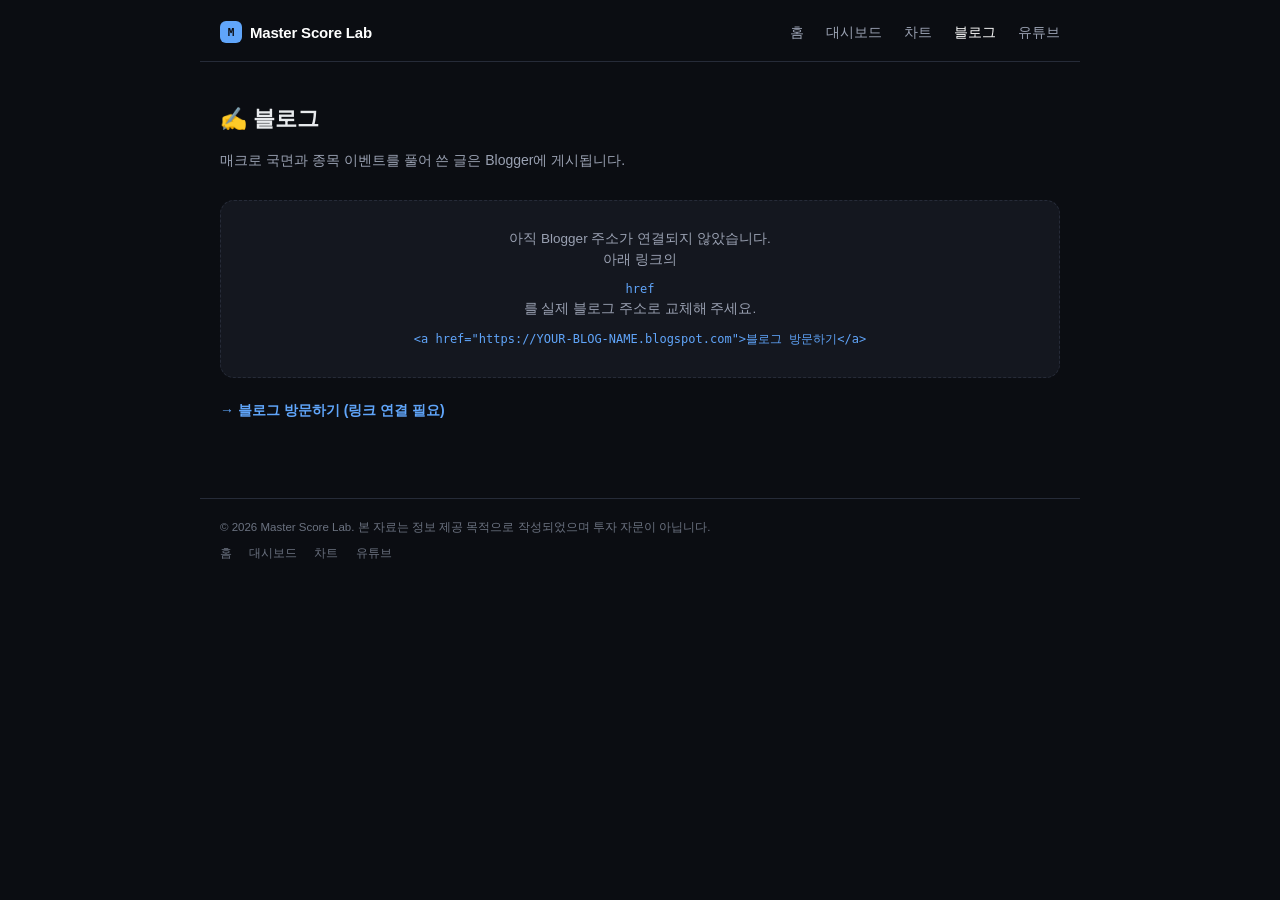
==== blog.html @ ef9f3c85 "Initial commit Co-Authored-By: Claude Sonnet 5 <noreply@anthropic.com>" ====
<!DOCTYPE html>
<html lang="ko">
<head>
<meta charset="UTF-8">
<meta name="viewport" content="width=device-width, initial-scale=1.0">
<title>블로그 — Master Score Lab</title>
<link rel="stylesheet" href="assets/site.css">
</head>
<body>

<nav class="site-nav">
  <div class="brand"><span class="mark">M</span>Master Score Lab</div>
  <ul>
    <li><a href="index.html">홈</a></li>
    <li><a href="dashboard.html">대시보드</a></li>
    <li><a href="charts.html">차트</a></li>
    <li><a href="blog.html" class="active">블로그</a></li>
    <li><a href="youtube.html">유튜브</a></li>
  </ul>
</nav>

<div class="page-wrap">
  <h1>✍️ 블로그</h1>
  <p class="lede">매크로 국면과 종목 이벤트를 풀어 쓴 글은 Blogger에 게시됩니다.</p>

  <div class="placeholder-box">
    아직 Blogger 주소가 연결되지 않았습니다.<br>
    아래 링크의 <code>href</code>를 실제 블로그 주소로 교체해 주세요.
    <code>&lt;a href="https://YOUR-BLOG-NAME.blogspot.com"&gt;블로그 방문하기&lt;/a&gt;</code>
  </div>

  <p style="margin-top:20px;">
    <a href="#" id="blog-link" style="font-size:14px;font-weight:700;">→ 블로그 방문하기 (링크 연결 필요)</a>
  </p>
</div>

<footer class="site-footer">
  <div>© <span id="year"></span> Master Score Lab. 본 자료는 정보 제공 목적으로 작성되었으며 투자 자문이 아닙니다.</div>
  <div class="links">
    <a href="index.html">홈</a>
    <a href="dashboard.html">대시보드</a>
    <a href="charts.html">차트</a>
    <a href="youtube.html">유튜브</a>
  </div>
</footer>
<script>document.getElementById('year').textContent = new Date().getFullYear();</script>
</body>
</html>
---- assets/site.css ----
:root {
  --bg: #0b0d12;
  --card: #14171f;
  --card-border: #262b38;
  --text: #e8eaed;
  --text-dim: #9aa1b2;
  --green: #34d399;
  --yellow: #fbbf24;
  --red: #f87171;
  --orange: #fb923c;
  --accent: #60a5fa;
}

* { box-sizing: border-box; }

html, body {
  margin: 0;
  background: var(--bg);
  color: var(--text);
  font-family: -apple-system, BlinkMacSystemFont, "Segoe UI", "Apple SD Gothic Neo", "Malgun Gothic", sans-serif;
  line-height: 1.55;
}

a { color: var(--accent); text-decoration: none; }
a:hover { text-decoration: underline; }

/* ── Top nav ───────────────────────── */
.site-nav {
  display: flex;
  align-items: center;
  justify-content: space-between;
  max-width: 880px;
  margin: 0 auto;
  padding: 20px 20px 16px;
  border-bottom: 1px solid var(--card-border);
}
.site-nav .brand {
  font-weight: 800;
  font-size: 15px;
  color: #fff;
  letter-spacing: -0.2px;
  display: flex;
  align-items: center;
  gap: 8px;
}
.site-nav .brand .mark {
  display: inline-flex; align-items: center; justify-content: center;
  width: 22px; height: 22px; border-radius: 6px;
  background: var(--accent); color: #0b0d12;
  font-family: "IBM Plex Mono", monospace; font-size: 11px; font-weight: 700;
}
.site-nav ul {
  list-style: none; display: flex; gap: 22px;
  margin: 0; padding: 0;
}
.site-nav a {
  color: var(--text-dim); font-size: 13.5px; font-weight: 500;
}
.site-nav a.active, .site-nav a:hover { color: #fff; text-decoration: none; }
@media (max-width: 560px) {
  .site-nav { flex-direction: column; align-items: flex-start; gap: 12px; }
  .site-nav ul { gap: 16px; flex-wrap: wrap; }
}

/* ── Footer ───────────────────────── */
.site-footer {
  max-width: 880px; margin: 40px auto 0; padding: 20px 20px 40px;
  border-top: 1px solid var(--card-border);
  font-size: 11.5px; color: #6b7280; word-break: keep-all;
}
.site-footer .links { margin-top: 8px; }
.site-footer .links a { color: #6b7280; margin-right: 14px; }
.site-footer .links a:hover { color: var(--text-dim); }

/* ── Simple placeholder pages ───────────────────────── */
.page-wrap { max-width: 880px; margin: 0 auto; padding: 40px 20px 20px; }
.page-wrap h1 { font-size: 22px; font-weight: 800; margin: 0 0 10px; }
.page-wrap .lede { color: var(--text-dim); font-size: 14px; margin-bottom: 28px; word-break: keep-all; }
.placeholder-box {
  background: var(--card); border: 1px dashed var(--card-border);
  border-radius: 14px; padding: 28px; text-align: center;
  color: var(--text-dim); font-size: 13.5px;
}
.placeholder-box code {
  display: block; margin-top: 10px; font-family: "IBM Plex Mono", monospace;
  font-size: 12px; color: var(--accent); word-break: break-all;
}
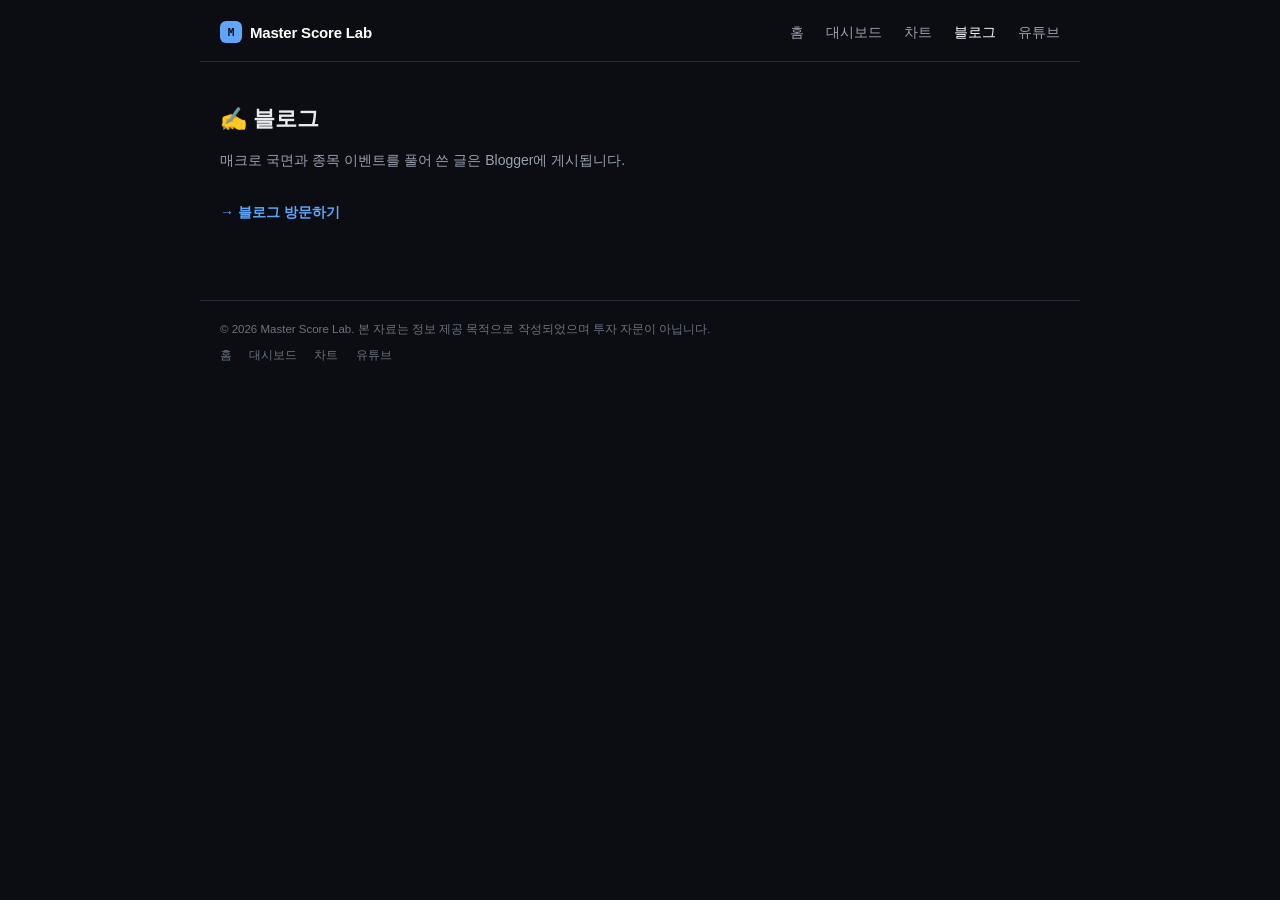
==== commit b5cec02a: "Link blog page to movenine.blogspot.com Co-Authored-By: Claude Sonnet 5 <noreply@anthropic.com>" ====
--- a/blog.html
+++ b/blog.html
@@ -23,14 +23,8 @@
   <h1>✍️ 블로그</h1>
   <p class="lede">매크로 국면과 종목 이벤트를 풀어 쓴 글은 Blogger에 게시됩니다.</p>
 
-  <div class="placeholder-box">
-    아직 Blogger 주소가 연결되지 않았습니다.<br>
-    아래 링크의 <code>href</code>를 실제 블로그 주소로 교체해 주세요.
-    <code>&lt;a href="https://YOUR-BLOG-NAME.blogspot.com"&gt;블로그 방문하기&lt;/a&gt;</code>
-  </div>
-
   <p style="margin-top:20px;">
-    <a href="#" id="blog-link" style="font-size:14px;font-weight:700;">→ 블로그 방문하기 (링크 연결 필요)</a>
+    <a href="https://movenine.blogspot.com/" id="blog-link" style="font-size:14px;font-weight:700;" target="_blank" rel="noopener">→ 블로그 방문하기</a>
   </p>
 </div>
 
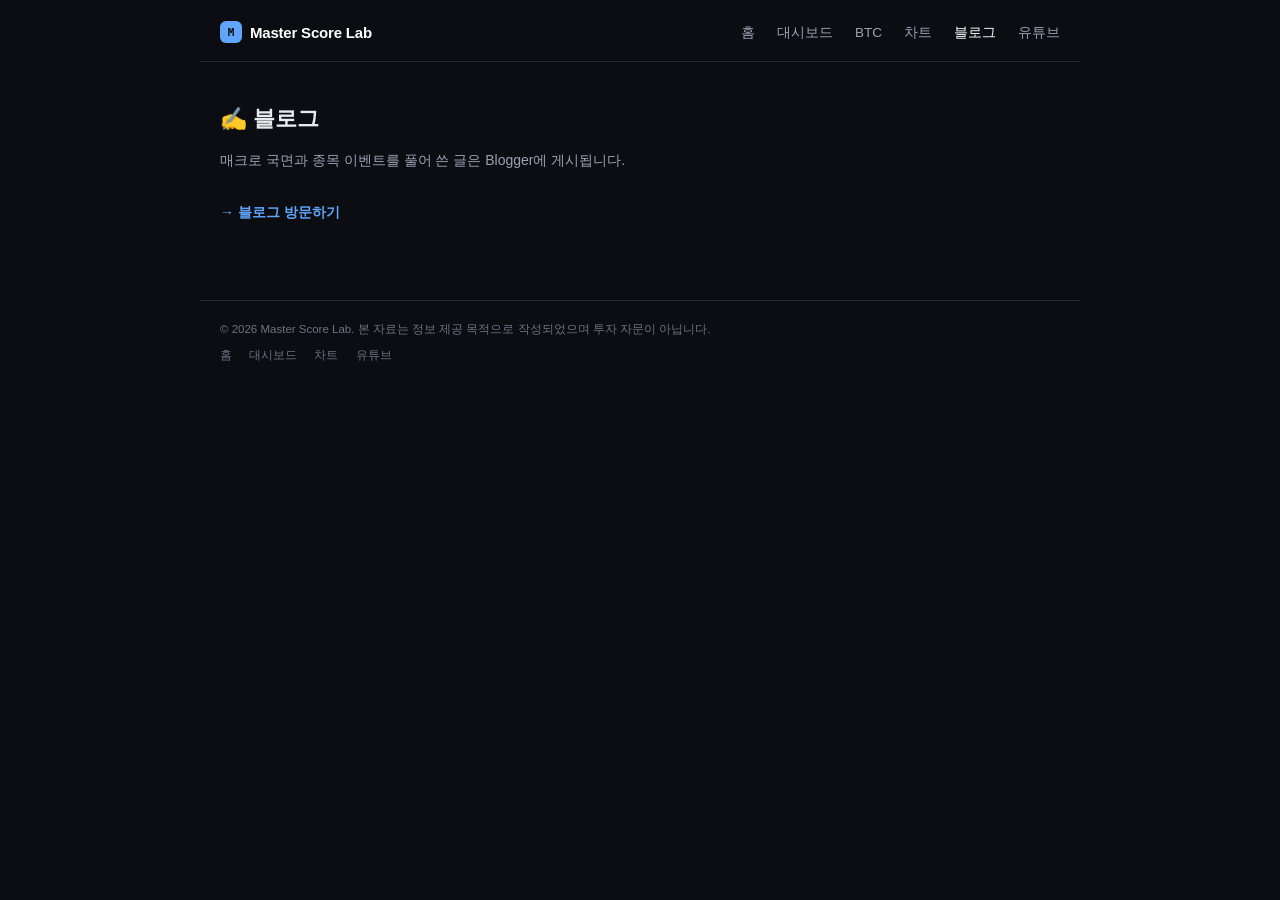
==== commit fa208206: "Add BTC derivatives flow radar page and nav link Co-Authored-By: Claude Sonnet 5 <noreply@anthropic." ====
--- a/blog.html
+++ b/blog.html
@@ -13,6 +13,7 @@
   <ul>
     <li><a href="index.html">홈</a></li>
     <li><a href="dashboard.html">대시보드</a></li>
+    <li><a href="btc.html">BTC</a></li>
     <li><a href="charts.html">차트</a></li>
     <li><a href="blog.html" class="active">블로그</a></li>
     <li><a href="youtube.html">유튜브</a></li>
